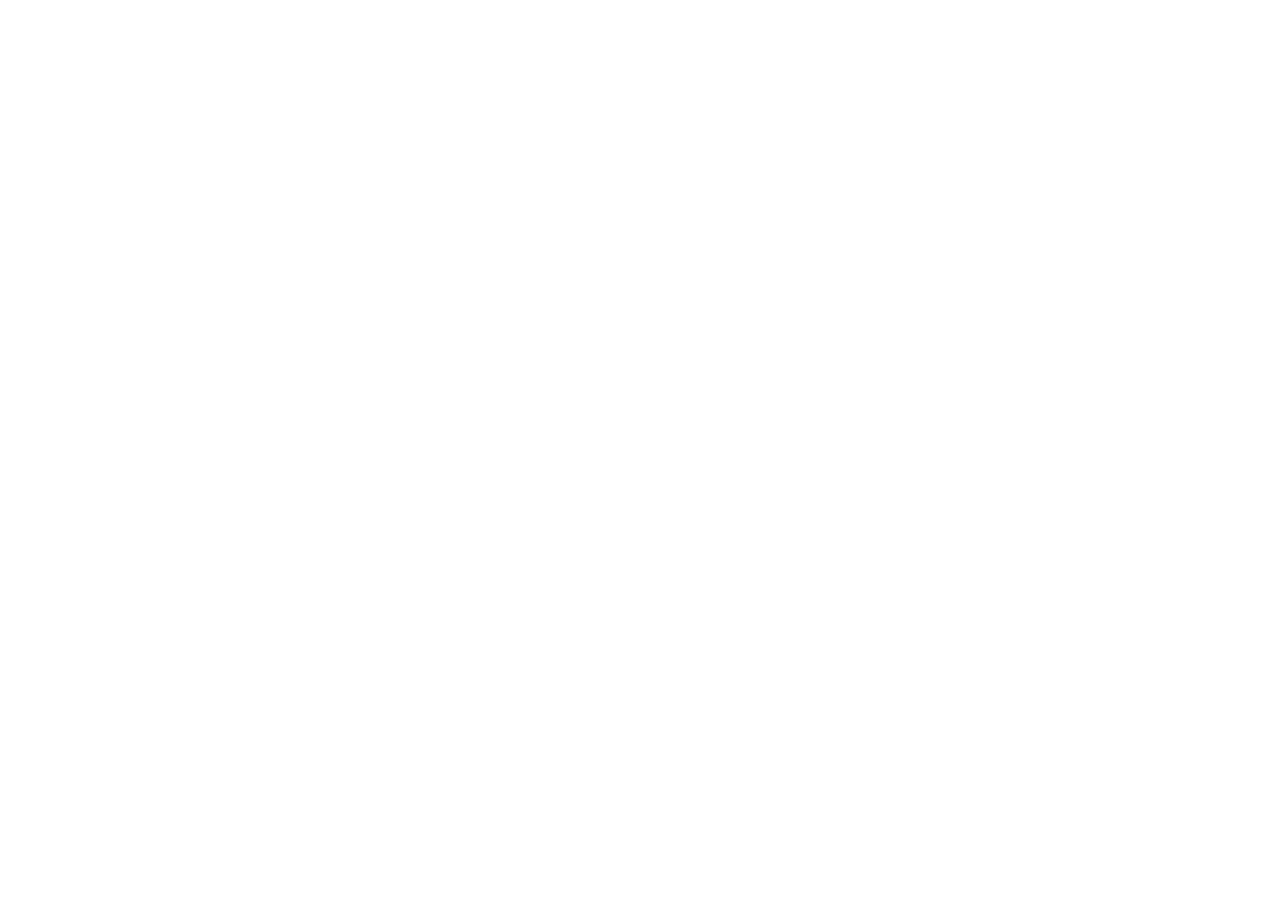
==== portfolio.html @ 16b937e4 "first commit" ====
<!DOCTYPE html>
<html lang="en">
  <head>
    <meta charset="UTF-8" />
    <meta http-equiv="X-UA-Compatible" content="IE=edge" />
    <meta name="viewport" content="width=device-width, initial-scale=1.0" />
    <title>Document</title>
    <link rel="preconnect" href="https://fonts.gstatic.com" />
    <link
      href="https://fonts.googleapis.com/css2?family=Raleway:wght@700&family=Roboto:wght@400;500;700;900&display=swap"
      rel="stylesheet"
    />
    <link rel="stylesheet" href="./css/style.css" />
  </head>
  <body></body>
</html>
---- css/style.css ----
*,
*::after,
*::before {
  margin: 0;
  padding: 0;
  box-sizing: border-box;
}

html,
body {
  height: 100%;
}

a {
  text-decoration: none;
}

img {
  display: block;
  max-width: 100%;
  height: auto;
}

ul li {
  list-style: none;
}

button {
  border: none;
}

:root {
  --main-font: 'Roboto';
  --accent-font: 'Raleway';
  --main-text-color: #212121;
  --text-color: #757575;
  --text-color-blue: #2196f3;
  --text-color-grey: #212121;
}

.body {
  font-family: var(--main-font);
  color: #212121;
  font-size: 14px;
  line-height: 1.9;
  font-style: normal;
}

.container {
  width: 1200px;
  padding: 0 15px;
  border: 1px solid red;
  margin: 0 auto;
}

section {
  padding: 94px 0;
}

.row,
header nav,
.links,
.contacts {
  display: flex;
}

header .row,
.features .row {
  justify-content: space-between;
}

.logo {
  font-family: 'Raleway', sans-serif;
  font-style: normal;
  font-weight: bold;
  font-size: 26px;
  line-height: 31px;
  letter-spacing: 0.03em;
}

.logo__text--color-blue {
  color: var(--text-color-blue);
}

.logo__text--color-grey {
  color: var(--text-color-grey);
}

header .row {
  height: 80px;
}

header .logo {
  margin-right: 93px;
  line-height: 80px;
}

.link {
  font-weight: 500;
  line-height: 80px;
  letter-spacing: 0.02em;
  color: var(--main-text-color);
  margin-right: 50px;
  font-family: var(--main-font);
}

.links li:nth-child(3) > a {
  margin-right: 0;
}

.contact {
  font-weight: 500;
  line-height: 80px;
  letter-spacing: 0.02em;
  color: var(--text-color);
  margin-left: 50px;
  font-family: var(--main-font);
}

.contacts li:nth-child(1) > a {
  margin-left: 0;
}

.link:focus,
.contact:focus,
.link:hover,
.contact:hover {
  color: var(--text-color-blue);
}

.hero {
  background-color: #2f303a;
  padding: 160px 0 240px 0;
  display: flex;
  flex-direction: column;
  align-items: center;
}

.hero__title {
  font-family: var(--main-font);
  font-weight: 900;
  color: #fff;
  font-size: 44px;
  line-height: 60px;
  text-align: center;
  letter-spacing: 0.06em;
  text-transform: uppercase;
  max-width: 700px;
  margin-bottom: 30px;
}

.hero__button {
  background: #2196f3;
  box-shadow: 0px 4px 4px rgba(0, 0, 0, 0.15);
  border-radius: 4px;
  padding: 10px 32px;
  color: white;
  cursor: pointer;
  font-family: var(--main-font);
  font-weight: bold;
  font-size: 16px;
}

.hero__button:hover {
  background: #147fd6;
}

.hiden {
  overflow: hidden;
  width: 1px;
  height: 1px;
  opacity: 0;
}

.features__box {
  width: calc((100% - 90px) / 4);
}

.features__title {
  font-family: var(--main-font);
  font-weight: bold;
  line-height: 16px;
  font-size: 14px;
  letter-spacing: 0.03em;
  text-transform: uppercase;
  color: var(--text-color-grey);
  margin-bottom: 10px;
}

.features__text {
  font-family: var(--main-font);
  font-weight: normal;
  line-height: 24px;
  letter-spacing: 0.03em;
  color: var(--text-color);
}
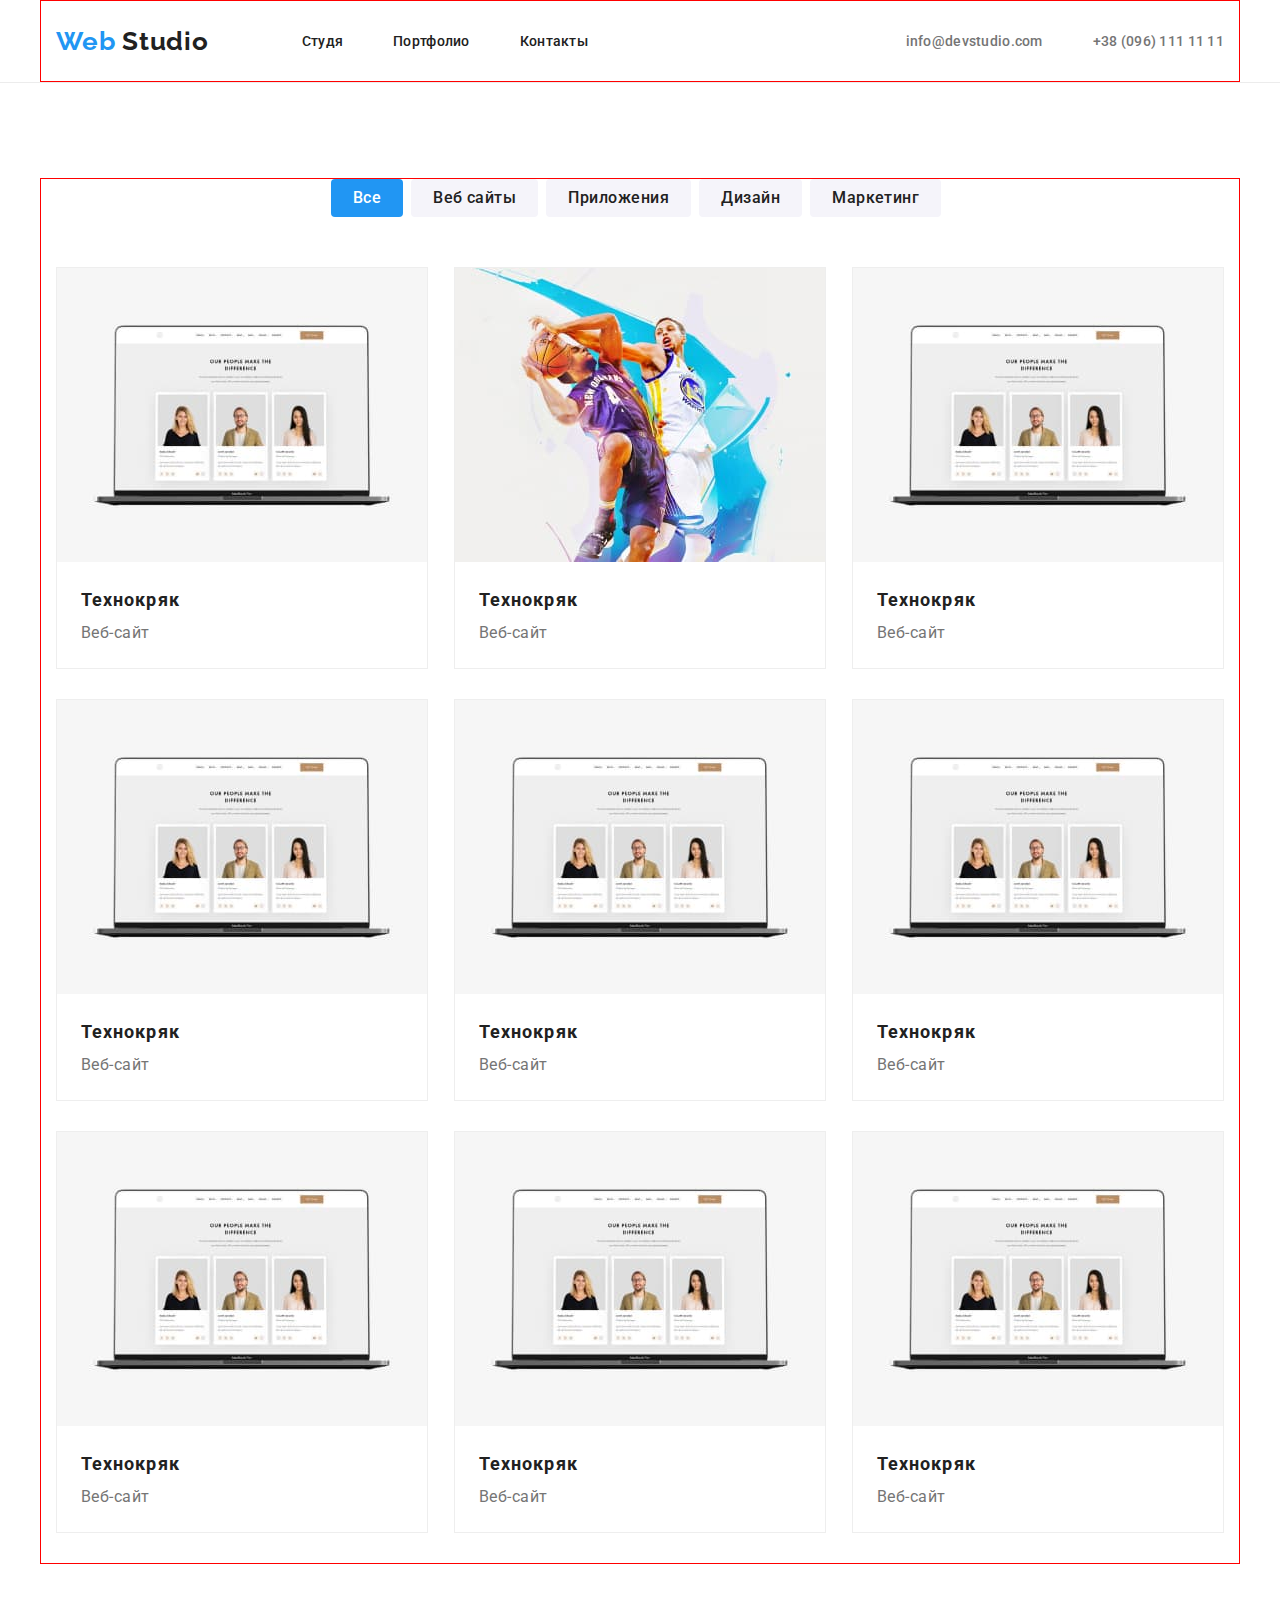
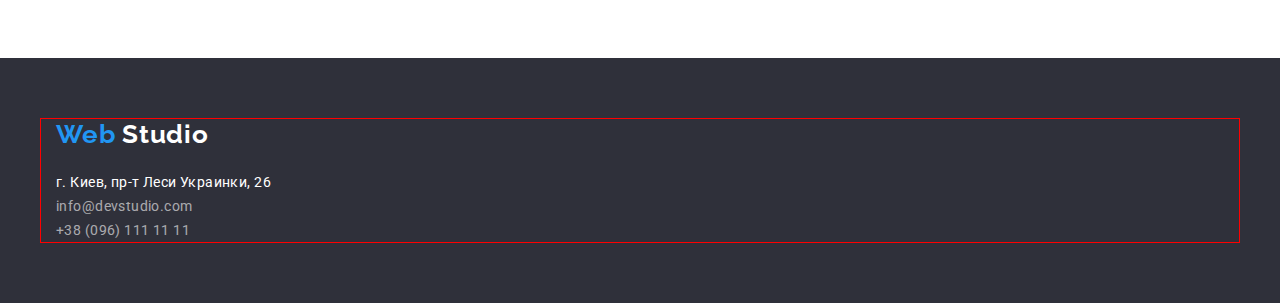
==== commit 70e30e76: "added icons" ====
--- a/portfolio.html
+++ b/portfolio.html
@@ -1,5 +1,5 @@
 <!DOCTYPE html>
-<html lang="en">
+<html lang="ru">
   <head>
     <meta charset="UTF-8" />
     <meta http-equiv="X-UA-Compatible" content="IE=edge" />
@@ -12,5 +12,210 @@
     />
     <link rel="stylesheet" href="./css/style.css" />
   </head>
-  <body></body>
+  <body>
+    <header>
+      <div class="container">
+        <div class="row">
+          <nav>
+            <a href="index.html" class="logo" lang="en">
+              <span class="logo__text--color-blue">Web</span>
+              <span class="logo__text--color-grey">Studio</span>
+            </a>
+            <ul class="links">
+              <li><a href="index.html" class="link">студя</a></li>
+              <li><a href="portfolio.html" class="link">портфолио</a></li>
+              <li><a href="#" class="link">контакты</a></li>
+            </ul>
+          </nav>
+          <ul class="contacts">
+            <li>
+              <a href="mailto:info@devstudio.com" class="contact"
+                >info@devstudio.com</a
+              >
+            </li>
+            <li>
+              <a href="tel:+380961111111" class="contact"
+                >+38 (096) 111 11 11</a
+              >
+            </li>
+          </ul>
+        </div>
+      </div>
+    </header>
+    <main>
+      <section>
+        <h1 class="hiden">portfolio</h1>
+        <div class="container">
+          <ul class="tabs">
+            <li>
+              <button type="button" class="tab-btn active">Все</button>
+            </li>
+            <li>
+              <button type="button" class="tab-btn">Веб сайты</button>
+            </li>
+            <li>
+              <button type="button" class="tab-btn">Приложения</button>
+            </li>
+            <li>
+              <button type="button" class="tab-btn">Дизайн</button>
+            </li>
+            <li>
+              <button type="button" class="tab-btn">Маркетинг</button>
+            </li>
+          </ul>
+          <ul class="portfolio-list">
+            <li class="cart-portfolio">
+              <a href="#">
+                <img
+                  src="./images/img(8).jpg"
+                  alt="image"
+                  class="cart-portfolio-img"
+                  width="370"
+                />
+                <div class="cart-portfolio-info">
+                  <h2 class="cart-portfolio-title">Технокряк</h2>
+                  <p class="cart-portfolio-text">Веб-сайт</p>
+                </div>
+              </a>
+            </li>
+            <li class="cart-portfolio">
+              <a href="#">
+                <img
+                  src="./images/img(9).jpg"
+                  alt="image"
+                  class="cart-portfolio-img"
+                  width="370"
+                />
+                <div class="cart-portfolio-info">
+                  <h2 class="cart-portfolio-title">Технокряк</h2>
+                  <p class="cart-portfolio-text">Веб-сайт</p>
+                </div>
+              </a>
+            </li>
+            <li class="cart-portfolio">
+              <a href="#">
+                <img
+                  src="./images/img(8).jpg"
+                  alt="image"
+                  class="cart-portfolio-img"
+                  width="370"
+                />
+                <div class="cart-portfolio-info">
+                  <h2 class="cart-portfolio-title">Технокряк</h2>
+                  <p class="cart-portfolio-text">Веб-сайт</p>
+                </div>
+              </a>
+            </li>
+            <li class="cart-portfolio">
+              <a href="#">
+                <img
+                  src="./images/img(8).jpg"
+                  alt="image"
+                  class="cart-portfolio-img"
+                  width="370"
+                />
+                <div class="cart-portfolio-info">
+                  <h2 class="cart-portfolio-title">Технокряк</h2>
+                  <p class="cart-portfolio-text">Веб-сайт</p>
+                </div>
+              </a>
+            </li>
+            <li class="cart-portfolio">
+              <a href="#">
+                <img
+                  src="./images/img(8).jpg"
+                  alt="image"
+                  class="cart-portfolio-img"
+                  width="370"
+                />
+                <div class="cart-portfolio-info">
+                  <h2 class="cart-portfolio-title">Технокряк</h2>
+                  <p class="cart-portfolio-text">Веб-сайт</p>
+                </div>
+              </a>
+            </li>
+            <li class="cart-portfolio">
+              <a href="#">
+                <img
+                  src="./images/img(8).jpg"
+                  alt="image"
+                  class="cart-portfolio-img"
+                  width="370"
+                />
+                <div class="cart-portfolio-info">
+                  <h2 class="cart-portfolio-title">Технокряк</h2>
+                  <p class="cart-portfolio-text">Веб-сайт</p>
+                </div>
+              </a>
+            </li>
+            <li class="cart-portfolio">
+              <a href="#">
+                <img
+                  src="./images/img(8).jpg"
+                  alt="image"
+                  class="cart-portfolio-img"
+                  width="370"
+                />
+                <div class="cart-portfolio-info">
+                  <h2 class="cart-portfolio-title">Технокряк</h2>
+                  <p class="cart-portfolio-text">Веб-сайт</p>
+                </div>
+              </a>
+            </li>
+            <li class="cart-portfolio">
+              <a href="#">
+                <img
+                  src="./images/img(8).jpg"
+                  alt="image"
+                  class="cart-portfolio-img"
+                  width="370"
+                />
+                <div class="cart-portfolio-info">
+                  <h2 class="cart-portfolio-title">Технокряк</h2>
+                  <p class="cart-portfolio-text">Веб-сайт</p>
+                </div>
+              </a>
+            </li>
+            <li class="cart-portfolio">
+              <a href="#">
+                <img
+                  src="./images/img(8).jpg"
+                  alt="image"
+                  class="cart-portfolio-img"
+                  width="370"
+                />
+                <div class="cart-portfolio-info">
+                  <h2 class="cart-portfolio-title">Технокряк</h2>
+                  <p class="cart-portfolio-text">Веб-сайт</p>
+                </div>
+              </a>
+            </li>
+          </ul>
+        </div>
+      </section>
+    </main>
+    <footer class="footer">
+      <div class="container">
+        <ul>
+          <li>
+            <a href="index.html" class="logo" lang="en">
+              <span class="logo__text--color-blue">Web</span>
+              <span class="logo__text--color-white">Studio</span>
+            </a>
+            <address>
+              <ul>
+                <li>г. Киев, пр-т Леси Украинки, 26</li>
+                <li>
+                  <a href="mailto:info@devstudio.com">info@devstudio.com</a>
+                </li>
+                <li><a href="tel:+380961111111">+38 (096) 111 11 11</a></li>
+              </ul>
+            </address>
+          </li>
+          <li></li>
+          <li></li>
+        </ul>
+      </div>
+    </footer>
+  </body>
 </html>
--- a/css/style.css
+++ b/css/style.css
@@ -27,6 +27,15 @@
 
 button {
   border: none;
+}
+
+header {
+  border-bottom: 1px solid #ececec;
+}
+
+.header-icon {
+  margin-right: 10px;
+  fill: var(--text-color);
 }
 
 :root {
@@ -57,6 +66,10 @@
   padding: 94px 0;
 }
 
+.section_pb0 {
+  padding-bottom: 0;
+}
+
 .row,
 header nav,
 .links,
@@ -86,6 +99,10 @@
   color: var(--text-color-grey);
 }
 
+.logo__text--color-white {
+  color: #fff;
+}
+
 header .row {
   height: 80px;
 }
@@ -96,9 +113,12 @@
 }
 
 .link {
+  font-size: 14px;
+  text-transform: capitalize;
   font-weight: 500;
   line-height: 80px;
   letter-spacing: 0.02em;
+
   color: var(--main-text-color);
   margin-right: 50px;
   font-family: var(--main-font);
@@ -111,10 +131,13 @@
 .contact {
   font-weight: 500;
   line-height: 80px;
+  font-size: 14px;
   letter-spacing: 0.02em;
   color: var(--text-color);
   margin-left: 50px;
   font-family: var(--main-font);
+  display: flex;
+  align-items: center;
 }
 
 .contacts li:nth-child(1) > a {
@@ -124,8 +147,10 @@
 .link:focus,
 .contact:focus,
 .link:hover,
-.contact:hover {
+.contact:hover,
+.contact:hover .header-icon {
   color: var(--text-color-blue);
+  fill: var(--text-color-blue);
 }
 
 .hero {
@@ -190,7 +215,179 @@
 .features__text {
   font-family: var(--main-font);
   font-weight: normal;
+  font-size: 14px;
   line-height: 24px;
   letter-spacing: 0.03em;
   color: var(--text-color);
 }
+
+.title-section {
+  font-family: Roboto;
+  font-style: normal;
+  font-weight: bold;
+  font-size: 36px;
+  line-height: 42px;
+  text-align: center;
+  letter-spacing: 0.03em;
+  color: #212121;
+  margin-bottom: 50px;
+}
+
+.our-team {
+  background: #f5f4fa;
+}
+
+.our-team-list,
+.doing-list {
+  display: flex;
+  justify-content: space-between;
+}
+
+.cart {
+  background: #fff;
+  text-align: center;
+  font-size: 16px;
+  line-height: 19px;
+  font-family: Roboto;
+  font-weight: 500;
+  letter-spacing: 0.03em;
+  box-shadow: 0px 1px 3px rgba(0, 0, 0, 0.12), 0px 1px 1px rgba(0, 0, 0, 0.14),
+    0px 2px 1px rgba(0, 0, 0, 0.2);
+  border-radius: 0px 0px 4px 4px;
+}
+
+.cart-title {
+  color: #212121;
+  margin: 30px 0 10px 0;
+}
+
+.cart-text {
+  color: #757575;
+  margin-bottom: 30px;
+}
+
+.footer {
+  background: #2f303a;
+  padding: 60px 0;
+}
+
+.footer .logo {
+  margin-bottom: 20px;
+  display: inline-block;
+}
+
+address ul li {
+  font-family: Roboto;
+  font-style: normal;
+  font-weight: normal;
+  font-size: 14px;
+  line-height: 24px;
+  letter-spacing: 0.03em;
+  color: #ffffff;
+}
+
+address ul li a {
+  color: rgba(255, 255, 255, 0.6);
+}
+
+.tabs {
+  display: flex;
+  justify-content: center;
+  margin-bottom: 50px;
+}
+
+.tab-btn {
+  padding: 6px 22px;
+  background: #f5f4fa;
+  border-radius: 4px;
+  font-family: Roboto;
+  font-style: normal;
+  font-weight: 500;
+  font-size: 16px;
+  line-height: 26px;
+  text-align: center;
+  letter-spacing: 0.03em;
+  color: #212121;
+  cursor: pointer;
+  margin-right: 8px;
+}
+
+.tab-btn.active {
+  background-color: #2196f3;
+  color: #fff;
+}
+
+.portfolio-list {
+  display: flex;
+  justify-content: space-between;
+  flex-wrap: wrap;
+}
+
+.cart-portfolio {
+  border: 1px solid #eee;
+  margin-bottom: 30px;
+}
+
+.cart-portfolio-info {
+  padding: 20px 24px;
+  font-family: Roboto;
+}
+
+.cart-portfolio-title {
+  font-weight: bold;
+  font-size: 18px;
+  line-height: 36px;
+  letter-spacing: 0.06em;
+  color: #212121;
+}
+
+.cart-portfolio-text {
+  font-size: 16px;
+  line-height: 30px;
+  letter-spacing: 0.03em;
+  color: #757575;
+}
+
+.features__box-icon {
+  height: 120px;
+  display: flex;
+  justify-content: center;
+  align-items: center;
+  background: #f5f4fa;
+  border-radius: 4px;
+  margin-bottom: 30px;
+}
+
+.soc-list {
+  display: flex;
+  justify-content: center;
+  margin-bottom: 30px;
+}
+
+.soc {
+  margin-left: 10px;
+  cursor: pointer;
+  width: 44px;
+  height: 44px;
+  border-radius: 50%;
+}
+
+.soc a {
+  display: inline-block;
+  text-align: center;
+  line-height: 54px;
+}
+
+.soc use {
+  fill: #afb1b8;
+}
+
+.soc:hover,
+.soc:hover use {
+  background: #2196f3;
+  fill: #fff;
+}
+
+.soc-list > li:nth-child(1) {
+  margin-left: 0;
+}
